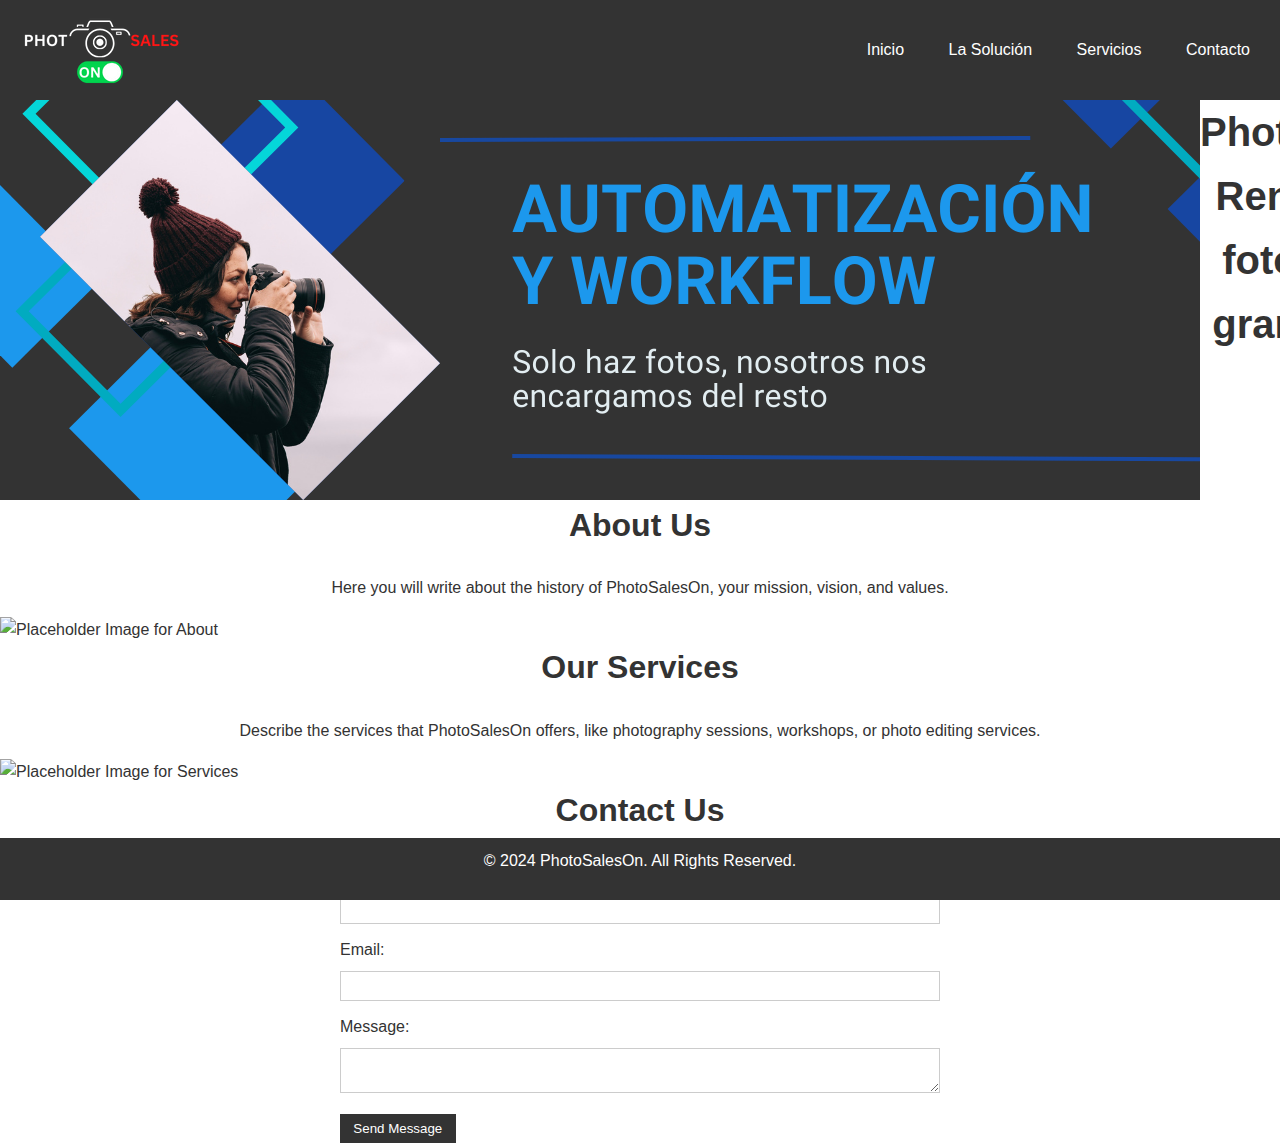
==== index.html @ 10925306 "Add files via upload" ====
<!DOCTYPE html>
<html lang="en">
<head>
    <meta charset="UTF-8">
    <meta name="viewport" content="width=device-width, initial-scale=1.0">
    <title>PhotoSalesOn - Capture the Moment, Increase Your Revenue</title>
    <link rel="stylesheet" href="style.css">
    <link rel="icon" type="image/png" sizes="32x32" href="favicon.png">
    <script src="script.js" defer></script>
</head>
<body>

<!-- Navbar -->
<nav class="navbar">
    <div class="brand-title">
        <img src="logo.png" alt="PhotoSalesOn Logo" height="80">
    </div>
    <div class="navbar-links">
        <ul>
            <li><a href="#home">Inicio</a></li>
            <li><a href="#about">La Solución</a></li>
            <li><a href="#services">Servicios</a></li>
            <li><a href="#contact">Contacto</a></li>
        </ul>
    </div>
    <div class="toggle-button" onclick="toggleMenu()">
        <span class="bar"></span>
        <span class="bar"></span>
        <span class="bar"></span>
    </div>
</nav>

    
    <!-- Home Section -->
    <section id="home">
        <img src="banner.png" alt="Automatización y Workflow" class="banner-image">
        <h1>PhotoSalesOn: Rentabiliza la fotografía de gran volumen</h1>
        <h2>Sistema de ventas online para archivos e impresiones</h2>
        
        <!-- Add more content for Home as needed -->
    </section>
    
    <!-- About Section -->
    <section id="about">
        <h2>About Us</h2>
        <p>Here you will write about the history of PhotoSalesOn, your mission, vision, and values.</p>
        <img src="placeholder-image-about.jpg" alt="Placeholder Image for About" style="width:100%;height:auto;">
        <!-- Add more content for About as needed -->
    </section>
    
    <!-- Services Section -->
    <section id="services">
        <h2>Our Services</h2>
        <p>Describe the services that PhotoSalesOn offers, like photography sessions, workshops, or photo editing services.</p>
        <img src="placeholder-image
    -services.jpg" alt="Placeholder Image for Services" style="width:100%;height:auto;">
    <!-- Add more content for Services as needed -->
    
    </section>
    <!-- Contact Section -->
    <section id="contact">
        <h2>Contact Us</h2>
        <form action="YOUR_FORM_ENDPOINT" method="POST">
            <label for="name">Name:</label>
            <input type="text" id="name" name="name" required>
            <label for="email">Email:</label>
            <input type="email" id="email" name="email" required>
        
            <label for="message">Message:</label>
            <textarea id="message" name="message" required></textarea>
        
            <button type="submit">Send Message</button>
        </form>
    </section>
    <!-- Footer -->
    <footer>
        <p>© 2024 PhotoSalesOn. All Rights Reserved.</p>
    </footer>
    </body>
    </html>
---- style.css ----
/* Reset and base styles */
* {
    box-sizing: border-box;
    margin: 0;
    padding: 0;
}

body {
    font-family: 'Arial', sans-serif;
    line-height: 1.6;
    color: #333;
    padding: 0;
    margin: 0;
}

/* Main content styles */
main {
    padding: 20px;
}

/* Navbar styles */
.navbar {
    background-color: #333;
    color: white;
    display: flex;
    align-items: center;
    justify-content: space-between;
    padding: 10px;
    position: relative; /* Added to support absolute positioning of the toggle button */
}

.brand-title {
    font-size: 1.5em;
}

.navbar-links ul {
    list-style: none;
}

.navbar-links li {
    display: inline;
    padding: 0 20px;
}

.navbar-links a {
    text-decoration: none;
    color: white;
    transition: color 0.3s ease;
}

.navbar-links a:hover {
    color: #0088a9;
}

/*H1 and H2 styles */
h1 {
font-size: 2.5em; 
margin-bottom: 0.5em;
text-align: center;
}

h2 {
    font-size: 2em; /* 32px if the base font size is 16px */
    margin-bottom: 0.75em;
    text-align: center;
 }
    
    /* Text content styles */
p {
    font-size: 1em; 
    margin-bottom: 1em; 
    text-align: center;
}
    
    /* Image styles */
img {
    max-width: 100%;
    height: auto; 
    margin-bottom: 1em; 
    display: block; /* Images are inline by default, so set them to block to enable margin auto */
    margin: 0 auto; /* This will center the image in the container */
    /* other styles */
}

#home {
    padding-top: 0; /* Remove padding at the top of the home section if needed */
    display: flex;
}

.banner-image {
    display: block;
    max-width: 1200px; /* Set maximum width for the image */
    max-height: 400px; /* Keep the original height to prevent pixelation */
    height: auto; /* Maintain aspect ratio */
    margin: 0 auto; /* Center the banner */
    background-color: #333; 
}

    
    /* Contact form styles */
form {
    max-width: 600px; 
    margin: 2em auto;
    display: block; /* Ensure the form is a block-level element */
    margin: 0 auto; /* Center the form in the container */
    /* other styles */
}
    
form label {
    display: block; /* Make labels block-level for easy styling */
    margin-bottom: 0.5em;
}
    
form input[type="text"],
form input[type="email"],
form textarea {
    width: 100%; 
    padding: 0.5em;
    margin-bottom: 1em; 
    border: 1px solid #ccc;
}
    
form button {
    padding: 0.5em 1em;
    background-color: #333;
    color: white;
    border: none;
    cursor: pointer;
}
    
form button:hover {
    background-color: #555; /* Slightly darker on hover */
}

/* Hamburger button styles */
.toggle-button {
    display: none; /* Hidden by default */
    cursor: pointer;
    position: absolute;
    top: 10px;
    right: 10px;
    z-index: 1000; /* Ensures it is on top of other elements */
}

.toggle-button .bar {
    display: block; /* Ensures bars are shown */
    height: 2px;
    width: 25px;
    background-color: white;
    margin: 5px 0; /* Adjust spacing between bars if needed */
}

/* Responsive styles */
@media (max-width: 600px) {

    .banner-image {
        width: 100%; /* Full width of the container */
        max-height: none; /* Allow the height to scale down */
        
    }

    .navbar {
        position: relative; /* Ensure navbar is positioned to contain absolute children */
        padding: 10px; /* Less padding on small screens */
    }

    .navbar-links {
        position: absolute;
        top: 80px; /* Adjust based on your navbar height */
        left: 0;
        right: 0;
        display: none;
        flex-direction: column;
        align-items: center;
        background-color: #333; /* Same as navbar for consistency */
        transition: all 0.3s ease; /* Smooth transition for the dropdown */
        width: 100%; /* Full width */
        z-index: 999; /* Ensure it stacks on top of other content */
    }

    .navbar-links ul {
        width: 100%;
        padding: 0;
    }

    .navbar-links li {
        display: block;
        text-align: center;
        width: 100%;
        padding: 15px 0; /* More padding for tap targets */
    }

    .toggle-button {
        display: block;
    }

    .navbar-links.active {
        display: flex;
    }
    h1 {
        font-size: 2em;
    }
    h2 {
        font-size: 1.5em;
    }
    /* Adjust form input and button sizes for easier interaction on touch devices */
    form input[type="text"],
    form input[type="email"],
    form textarea,
    form button {
    padding: 1em; /* Increase padding to create larger tap targets */
}

}


/* Content styles */
.content {
    padding: 16px;
}

/* Footer styles */
footer {
    background-color: #333;
    color: white;
    text-align: center;
    padding: 10px;
    position: fixed;
    bottom: 0;
    width: 100%;
}

footer a {
    color: white;
    text-decoration: none;
    padding: 0 10px;
}

footer a:hover {
    text-decoration: underline;
}
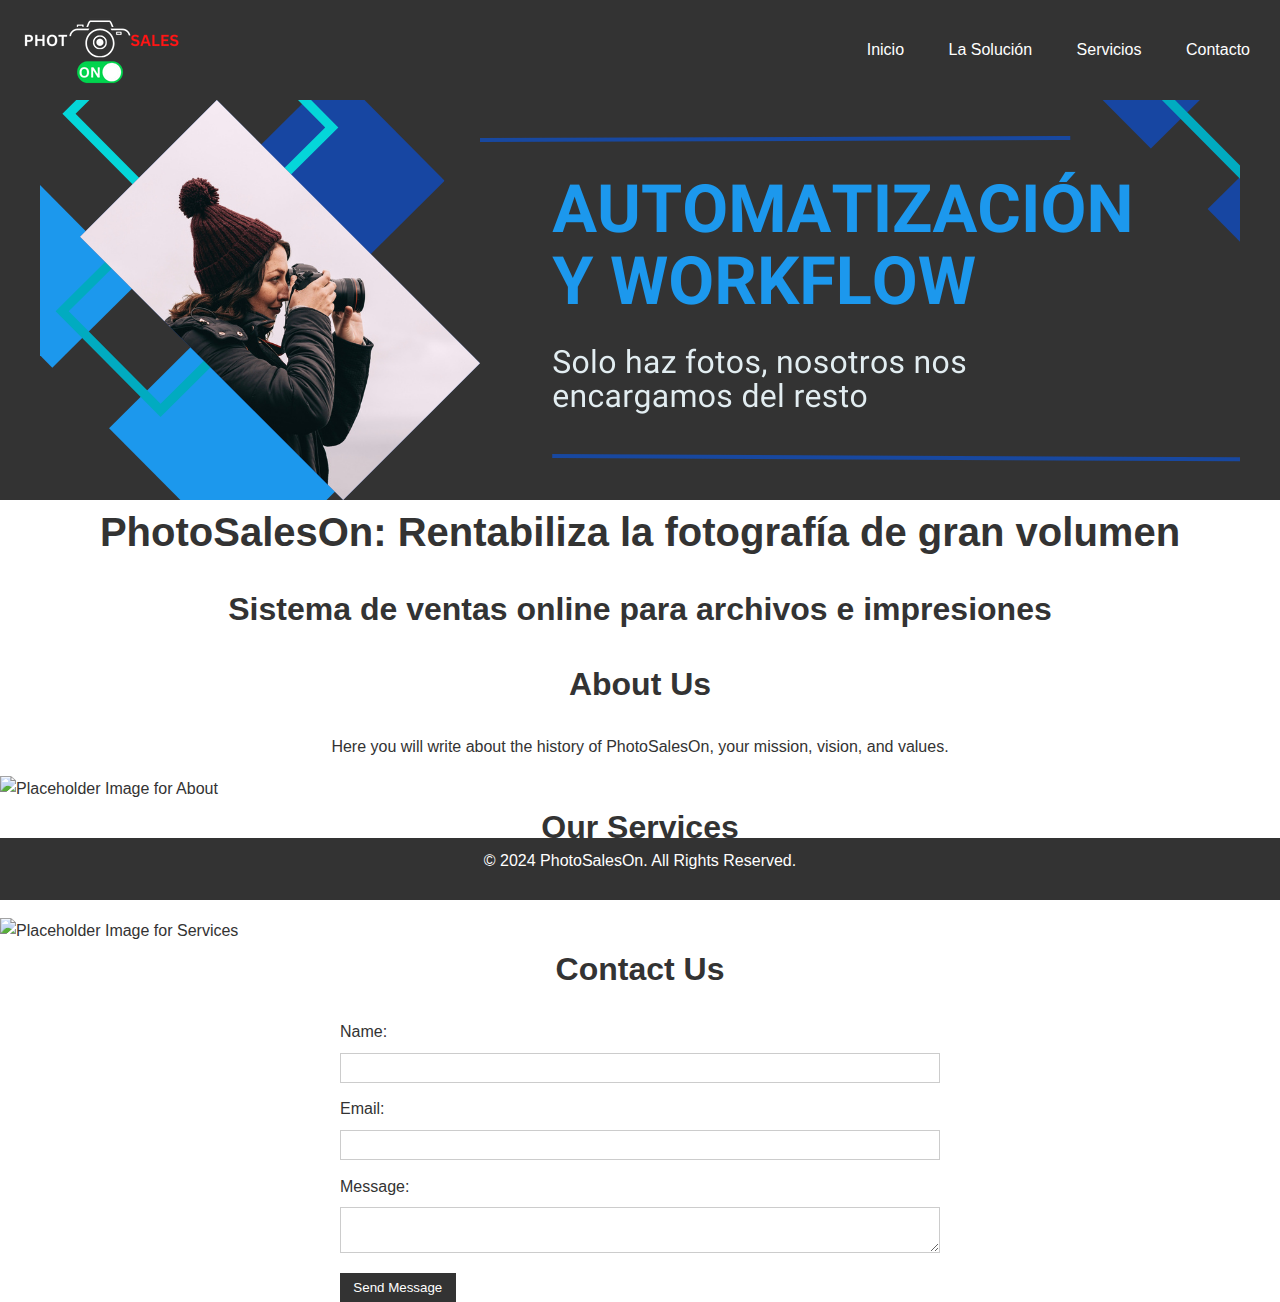
==== commit 0ef895d7: "Add files via upload" ====
--- a/index.html
+++ b/index.html
@@ -32,8 +32,12 @@
 
     
     <!-- Home Section -->
+
+    <section id="banner-section">
+        <img src="banner.png" alt="Automatización y Workflow" class="banner-image">
+    </section>
     <section id="home">
-        <img src="banner.png" alt="Automatización y Workflow" class="banner-image">
+       
         <h1>PhotoSalesOn: Rentabiliza la fotografía de gran volumen</h1>
         <h2>Sistema de ventas online para archivos e impresiones</h2>
         
--- a/style.css
+++ b/style.css
@@ -84,7 +84,11 @@
 
 #home {
     padding-top: 0; /* Remove padding at the top of the home section if needed */
-    display: flex;
+    display: block;
+    width: 100%;
+}
+#banner-section {
+    background-color: #333; 
 }
 
 .banner-image {
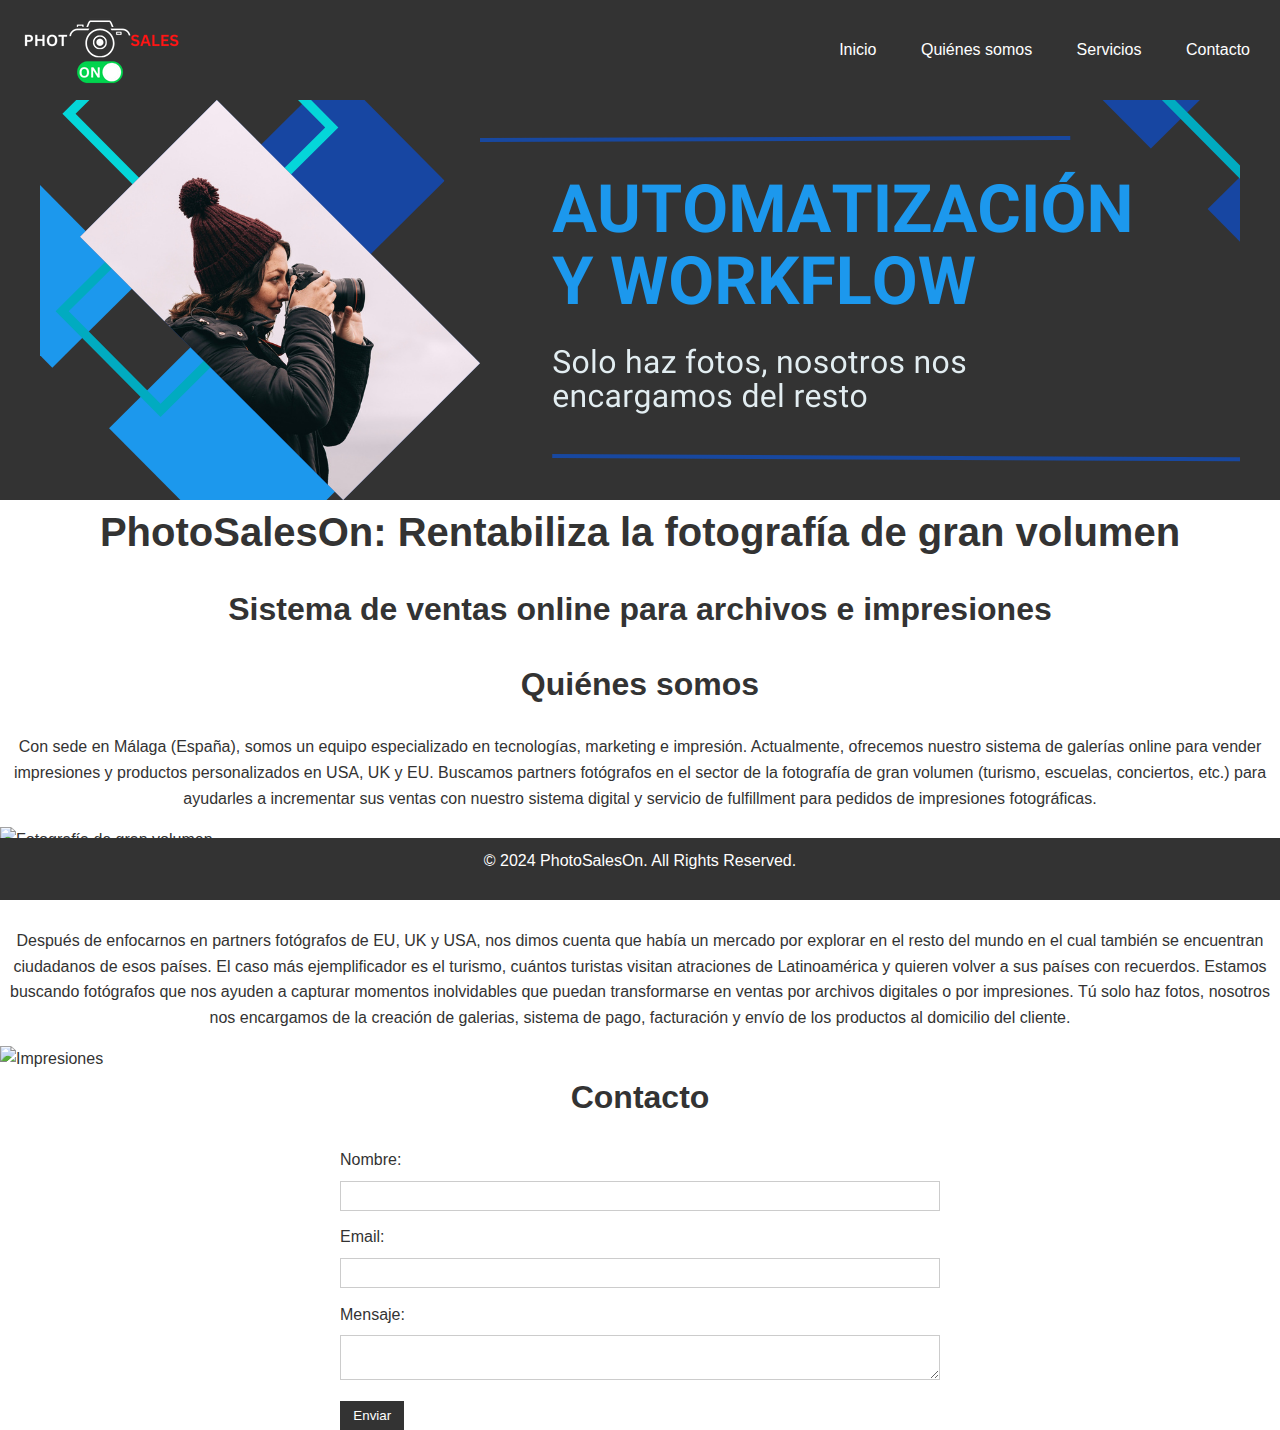
==== commit 78e94a56: "Add files via upload" ====
--- a/index.html
+++ b/index.html
@@ -18,7 +18,7 @@
     <div class="navbar-links">
         <ul>
             <li><a href="#home">Inicio</a></li>
-            <li><a href="#about">La Solución</a></li>
+            <li><a href="#about">Quiénes somos</a></li>
             <li><a href="#services">Servicios</a></li>
             <li><a href="#contact">Contacto</a></li>
         </ul>
@@ -46,34 +46,33 @@
     
     <!-- About Section -->
     <section id="about">
-        <h2>About Us</h2>
-        <p>Here you will write about the history of PhotoSalesOn, your mission, vision, and values.</p>
-        <img src="placeholder-image-about.jpg" alt="Placeholder Image for About" style="width:100%;height:auto;">
+        <h2>Quiénes somos</h2>
+        <p>Con sede en Málaga (España), somos un equipo especializado en tecnologías, marketing e impresión. Actualmente, ofrecemos nuestro sistema de galerías online para vender impresiones y productos personalizados en USA, UK y EU. Buscamos partners fotógrafos en el sector de la fotografía de gran volumen (turismo, escuelas, conciertos, etc.) para ayudarles a incrementar sus ventas con nuestro sistema digital y servicio de fulfillment para pedidos de impresiones fotográficas.</p>
+        <img src="fotografia-gran-volumen.jpg" alt="Fotografía de gran volumen" style="width:100%;height:auto;">
         <!-- Add more content for About as needed -->
     </section>
     
     <!-- Services Section -->
     <section id="services">
-        <h2>Our Services</h2>
-        <p>Describe the services that PhotoSalesOn offers, like photography sessions, workshops, or photo editing services.</p>
-        <img src="placeholder-image
-    -services.jpg" alt="Placeholder Image for Services" style="width:100%;height:auto;">
+        <h2>Nuestros servicios</h2>
+        <p>Después de enfocarnos en partners fotógrafos de EU, UK y USA, nos dimos cuenta que había un mercado por explorar en el resto del mundo en el cual también se encuentran ciudadanos de esos países. El caso más ejemplificador es el turismo, cuántos turistas visitan atraciones de Latinoamérica y quieren volver a sus países con recuerdos. Estamos buscando fotógrafos que nos ayuden a capturar momentos inolvidables que puedan transformarse en ventas por archivos digitales o por impresiones. Tú solo haz fotos, nosotros nos encargamos de la creación de galerias, sistema de pago, facturación y envío de los productos al domicilio del cliente.</p>
+        <img src="impresiones.jpg" alt="Impresiones" style="width:100%;height:auto;">
     <!-- Add more content for Services as needed -->
     
     </section>
     <!-- Contact Section -->
     <section id="contact">
-        <h2>Contact Us</h2>
+        <h2>Contacto</h2>
         <form action="YOUR_FORM_ENDPOINT" method="POST">
-            <label for="name">Name:</label>
+            <label for="name">Nombre:</label>
             <input type="text" id="name" name="name" required>
             <label for="email">Email:</label>
             <input type="email" id="email" name="email" required>
         
-            <label for="message">Message:</label>
+            <label for="message">Mensaje:</label>
             <textarea id="message" name="message" required></textarea>
         
-            <button type="submit">Send Message</button>
+            <button type="submit">Enviar</button>
         </form>
     </section>
     <!-- Footer -->
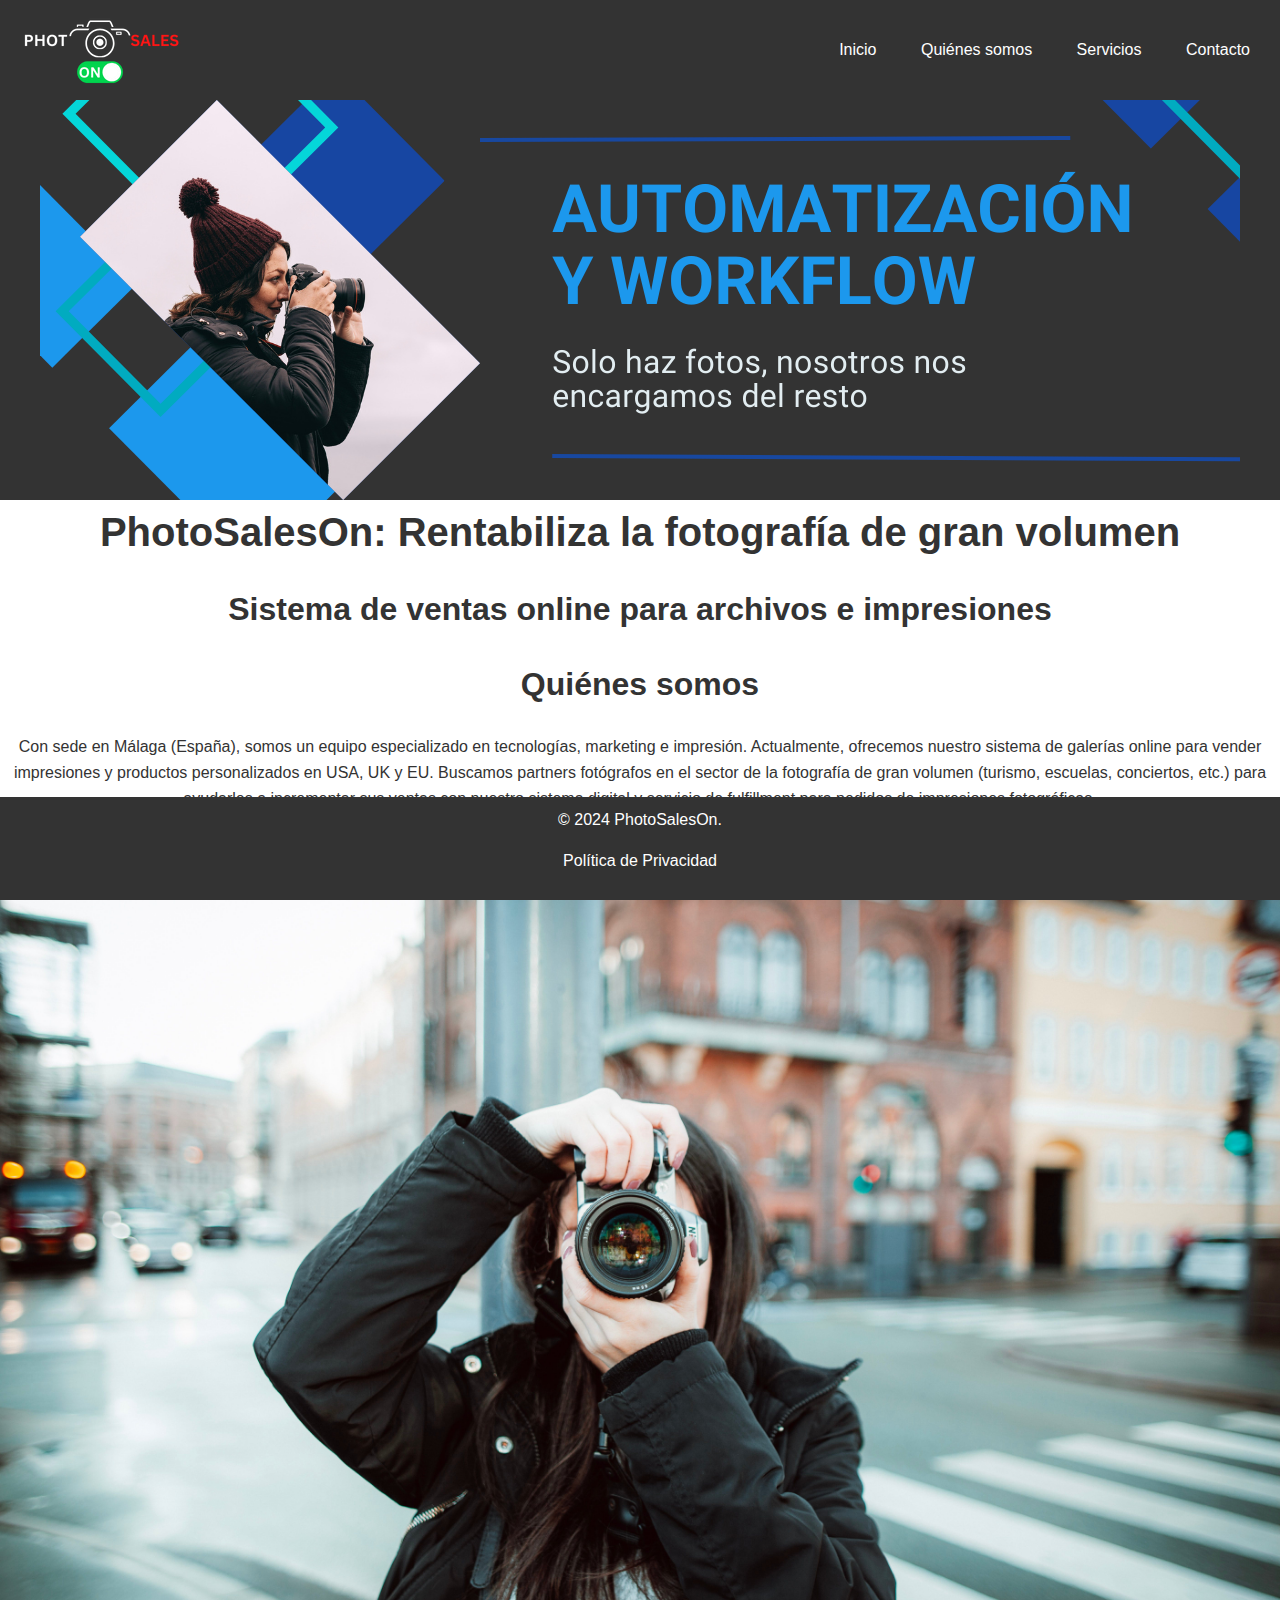
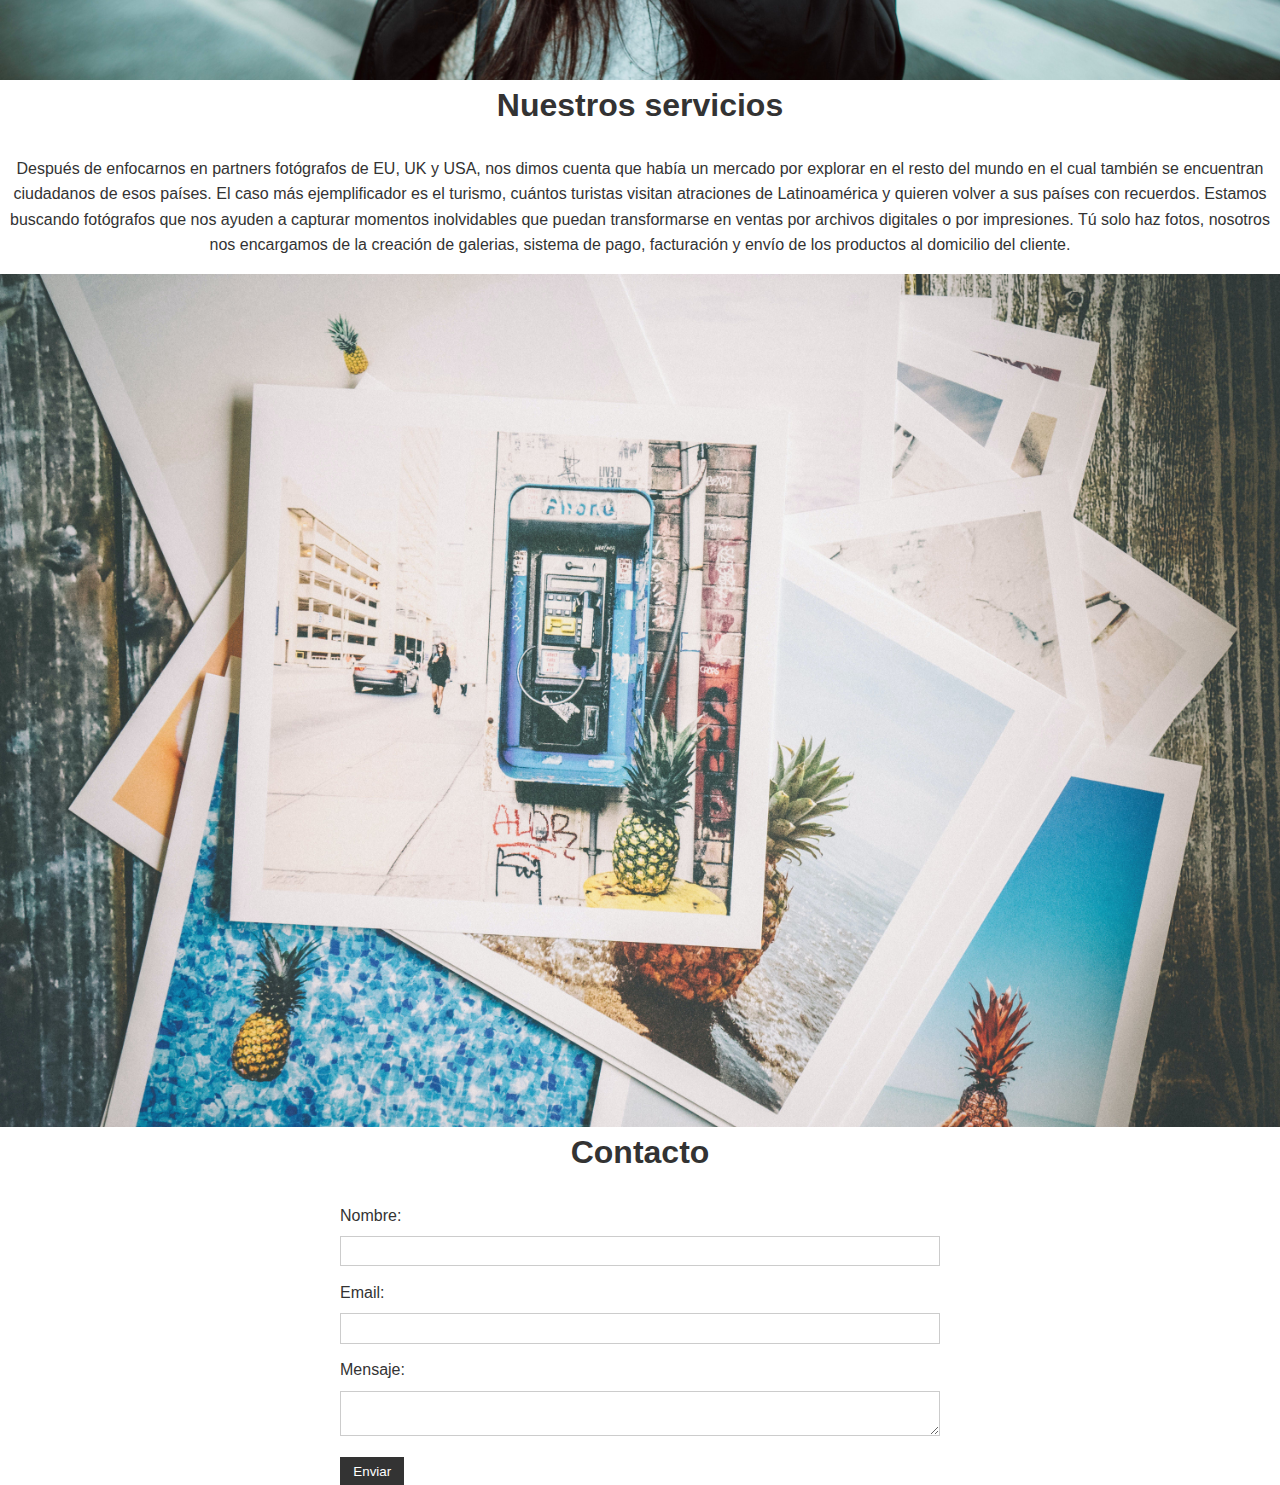
==== commit c7219865: "Add files via upload" ====
--- a/index.html
+++ b/index.html
@@ -77,7 +77,7 @@
     </section>
     <!-- Footer -->
     <footer>
-        <p>© 2024 PhotoSalesOn. All Rights Reserved.</p>
+        <p>© 2024 PhotoSalesOn.  <p><a href="privacy-policy.html">Política de Privacidad</a></p></p>
     </footer>
     </body>
     </html>--- a/style.css
+++ b/style.css
@@ -80,6 +80,13 @@
     display: block; /* Images are inline by default, so set them to block to enable margin auto */
     margin: 0 auto; /* This will center the image in the container */
     /* other styles */
+}
+
+.legal-text {
+    margin: 20px 0; /* Add some vertical spacing around the legal text */
+    padding: 10px; /* Add some padding inside the legal text sections */
+    background-color: #f7f7f7; /* A light background color for contrast (optional) */
+    border-left: 4px solid #333; /* A left border for styling (optional) */
 }
 
 #home {
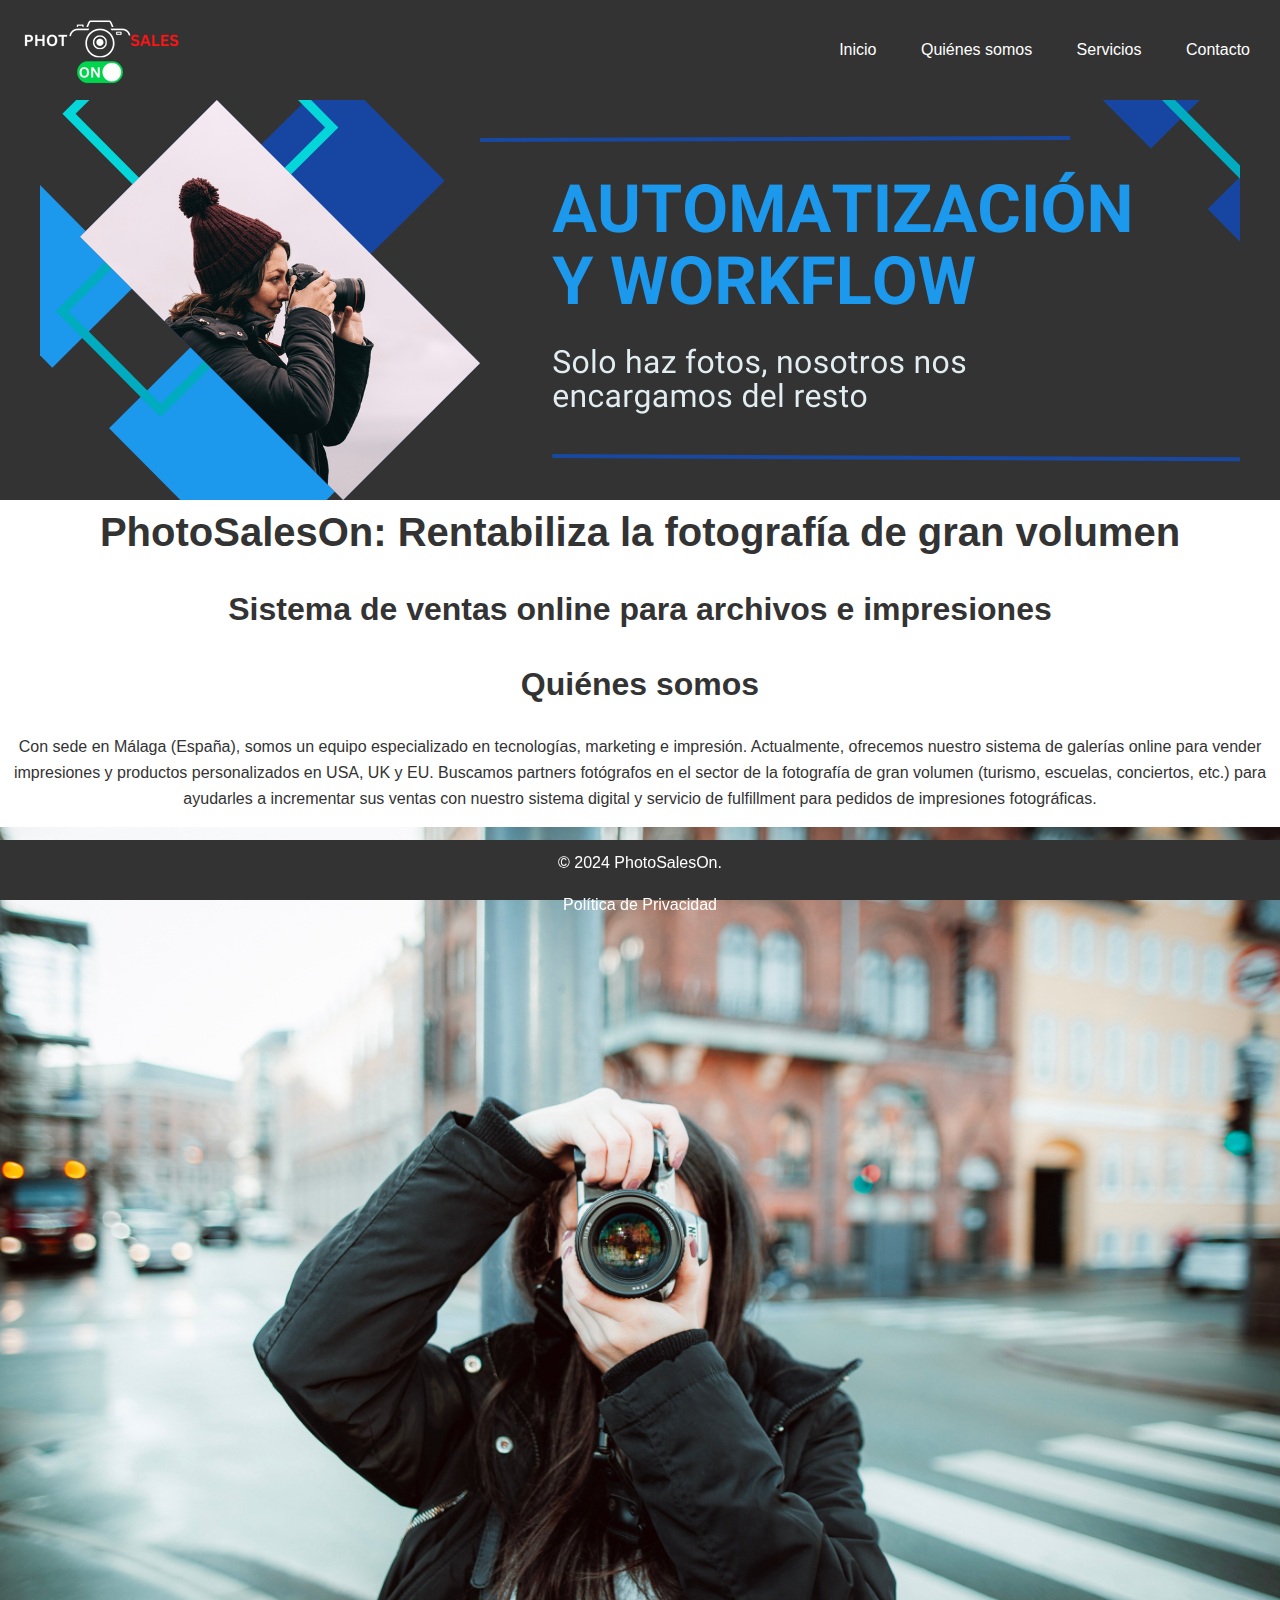
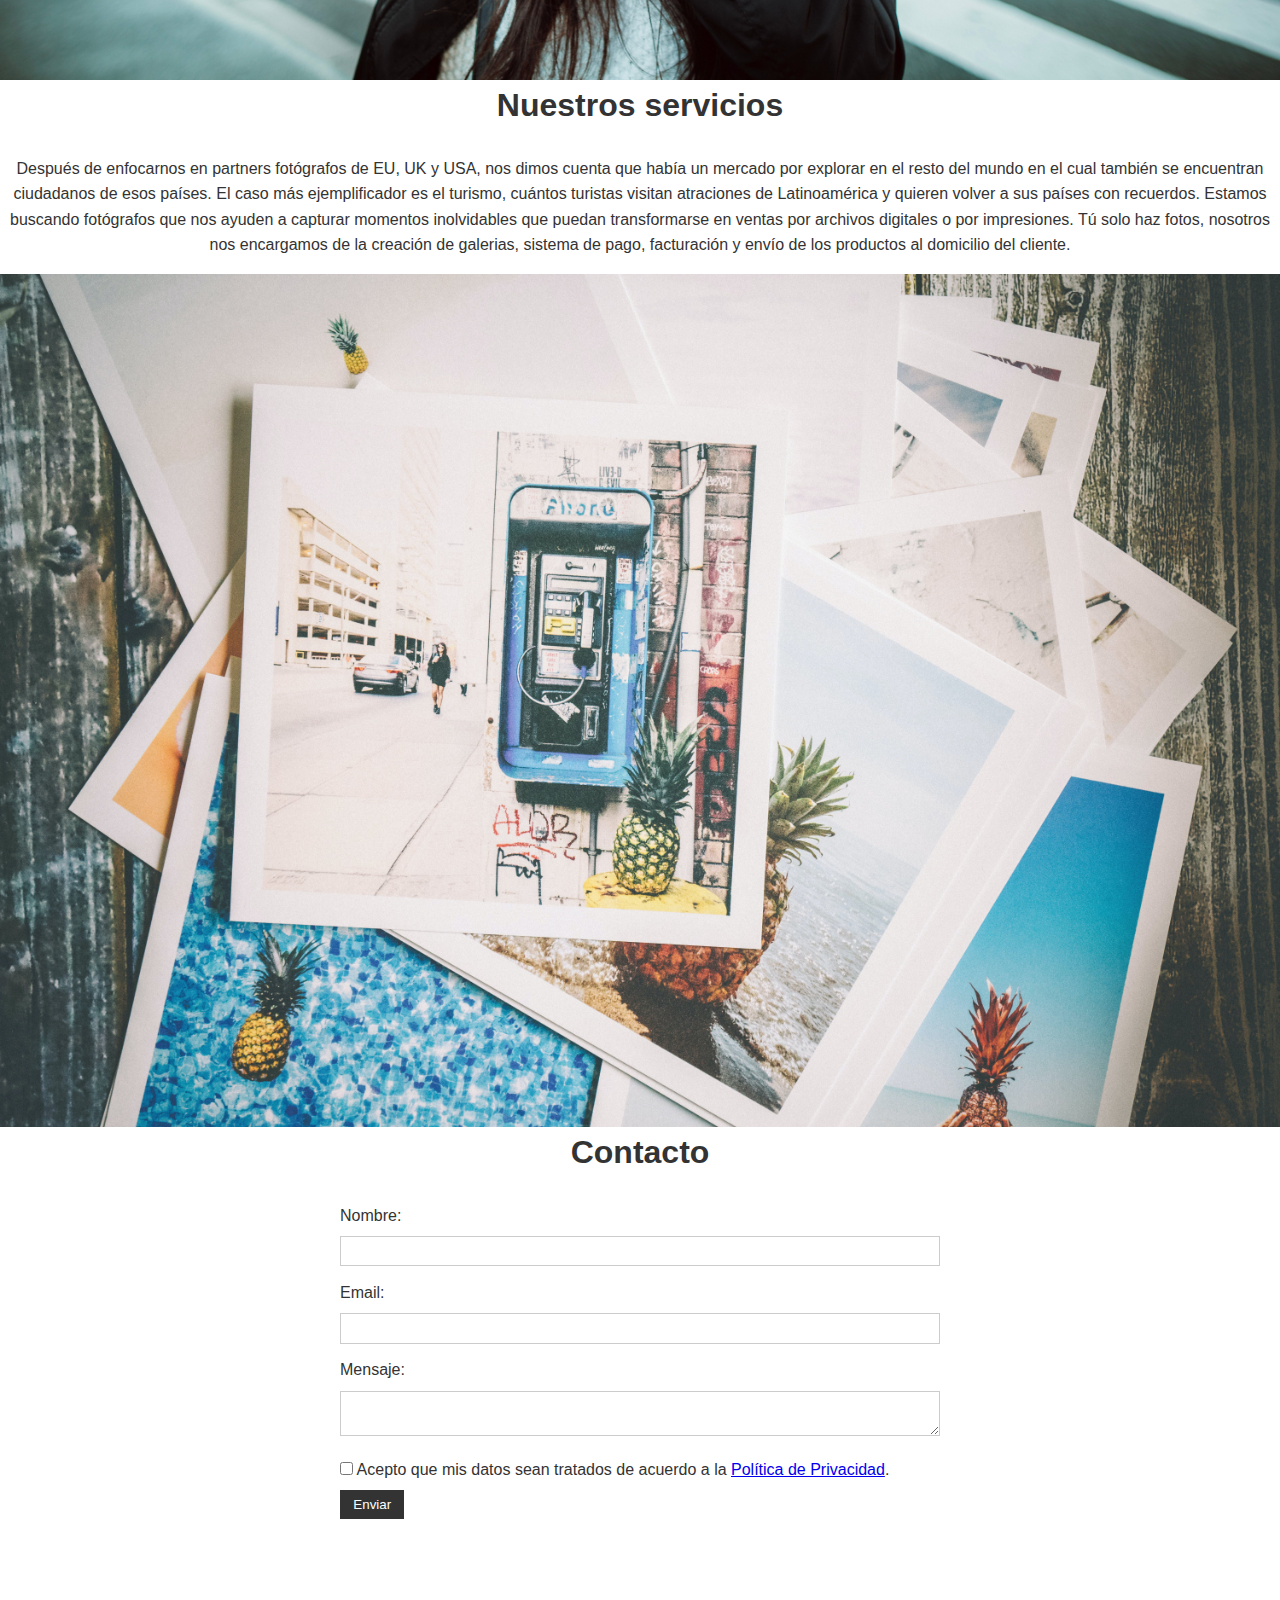
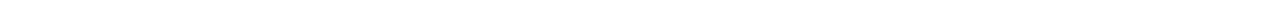
==== commit f615974c: "Add files via upload" ====
--- a/index.html
+++ b/index.html
@@ -63,7 +63,10 @@
     <!-- Contact Section -->
     <section id="contact">
         <h2>Contacto</h2>
-        <form action="YOUR_FORM_ENDPOINT" method="POST">
+        <form
+        action="https://formspree.io/f/xkndgpwz"
+        method="POST"
+      >
             <label for="name">Nombre:</label>
             <input type="text" id="name" name="name" required>
             <label for="email">Email:</label>
@@ -71,6 +74,11 @@
         
             <label for="message">Mensaje:</label>
             <textarea id="message" name="message" required></textarea>
+
+            <label for="consent">
+                <input type="checkbox" id="consent" name="consent" required>
+                Acepto que mis datos sean tratados de acuerdo a la <a href="privacy-policy.html" target="_blank">Política de Privacidad</a>.
+              </label>
         
             <button type="submit">Enviar</button>
         </form>
--- a/style.css
+++ b/style.css
@@ -11,6 +11,7 @@
     color: #333;
     padding: 0;
     margin: 0;
+    padding-bottom: 100px; /* Adjust this value so it's equal to or greater than the height of your footer */
 }
 
 /* Main content styles */
@@ -87,6 +88,18 @@
     padding: 10px; /* Add some padding inside the legal text sections */
     background-color: #f7f7f7; /* A light background color for contrast (optional) */
     border-left: 4px solid #333; /* A left border for styling (optional) */
+}
+
+.legal-text ul {
+    list-style-position: outside; /* Position the bullet outside the padding area */
+    padding-left: 20px; /* Adjust this value as needed for your design */
+    list-style-type: none;
+}
+
+.legal-text li {
+    margin-bottom: 10px; /* Adds some space between list items */
+    text-indent: -20px; /* Adjusts text alignment if needed */
+    line-height: 1.6; /* Adjusts the line height for better readability */
 }
 
 #home {
@@ -239,6 +252,7 @@
     position: fixed;
     bottom: 0;
     width: 100%;
+    height: 60px;
 }
 
 footer a {
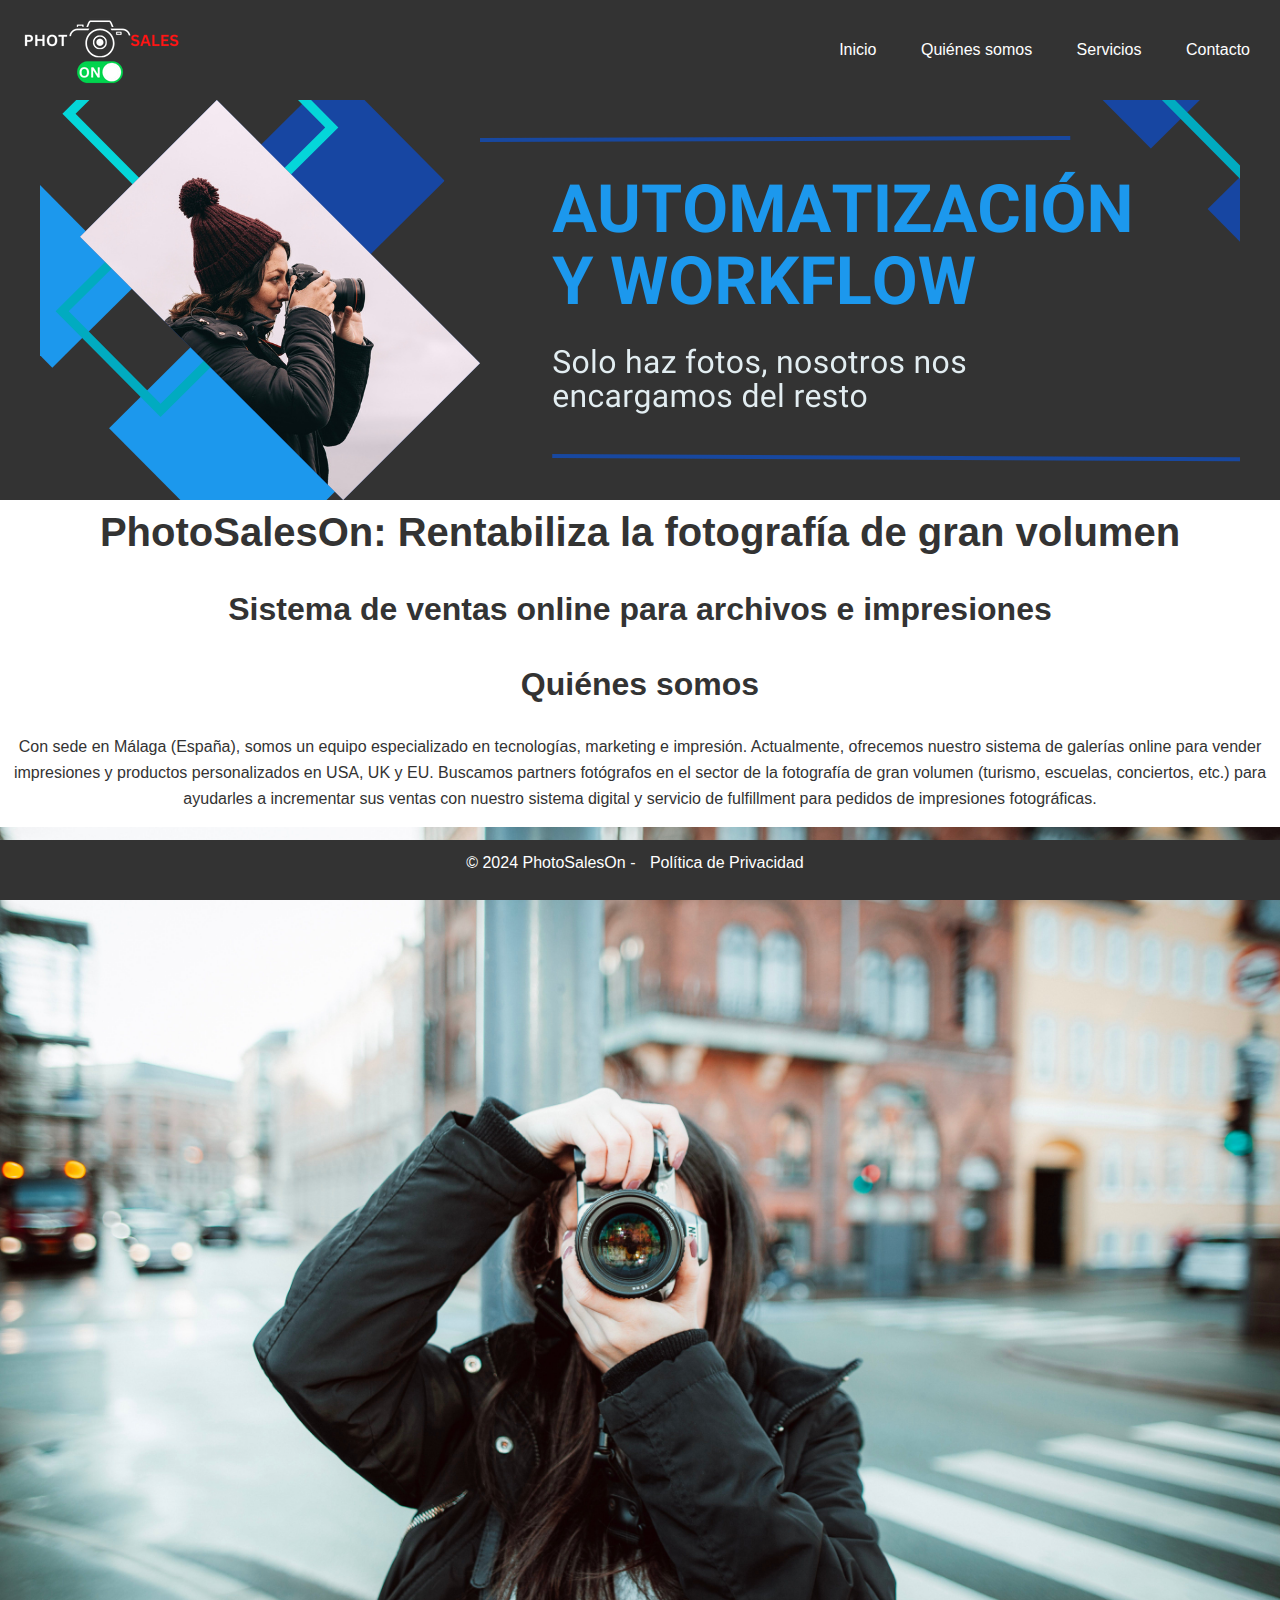
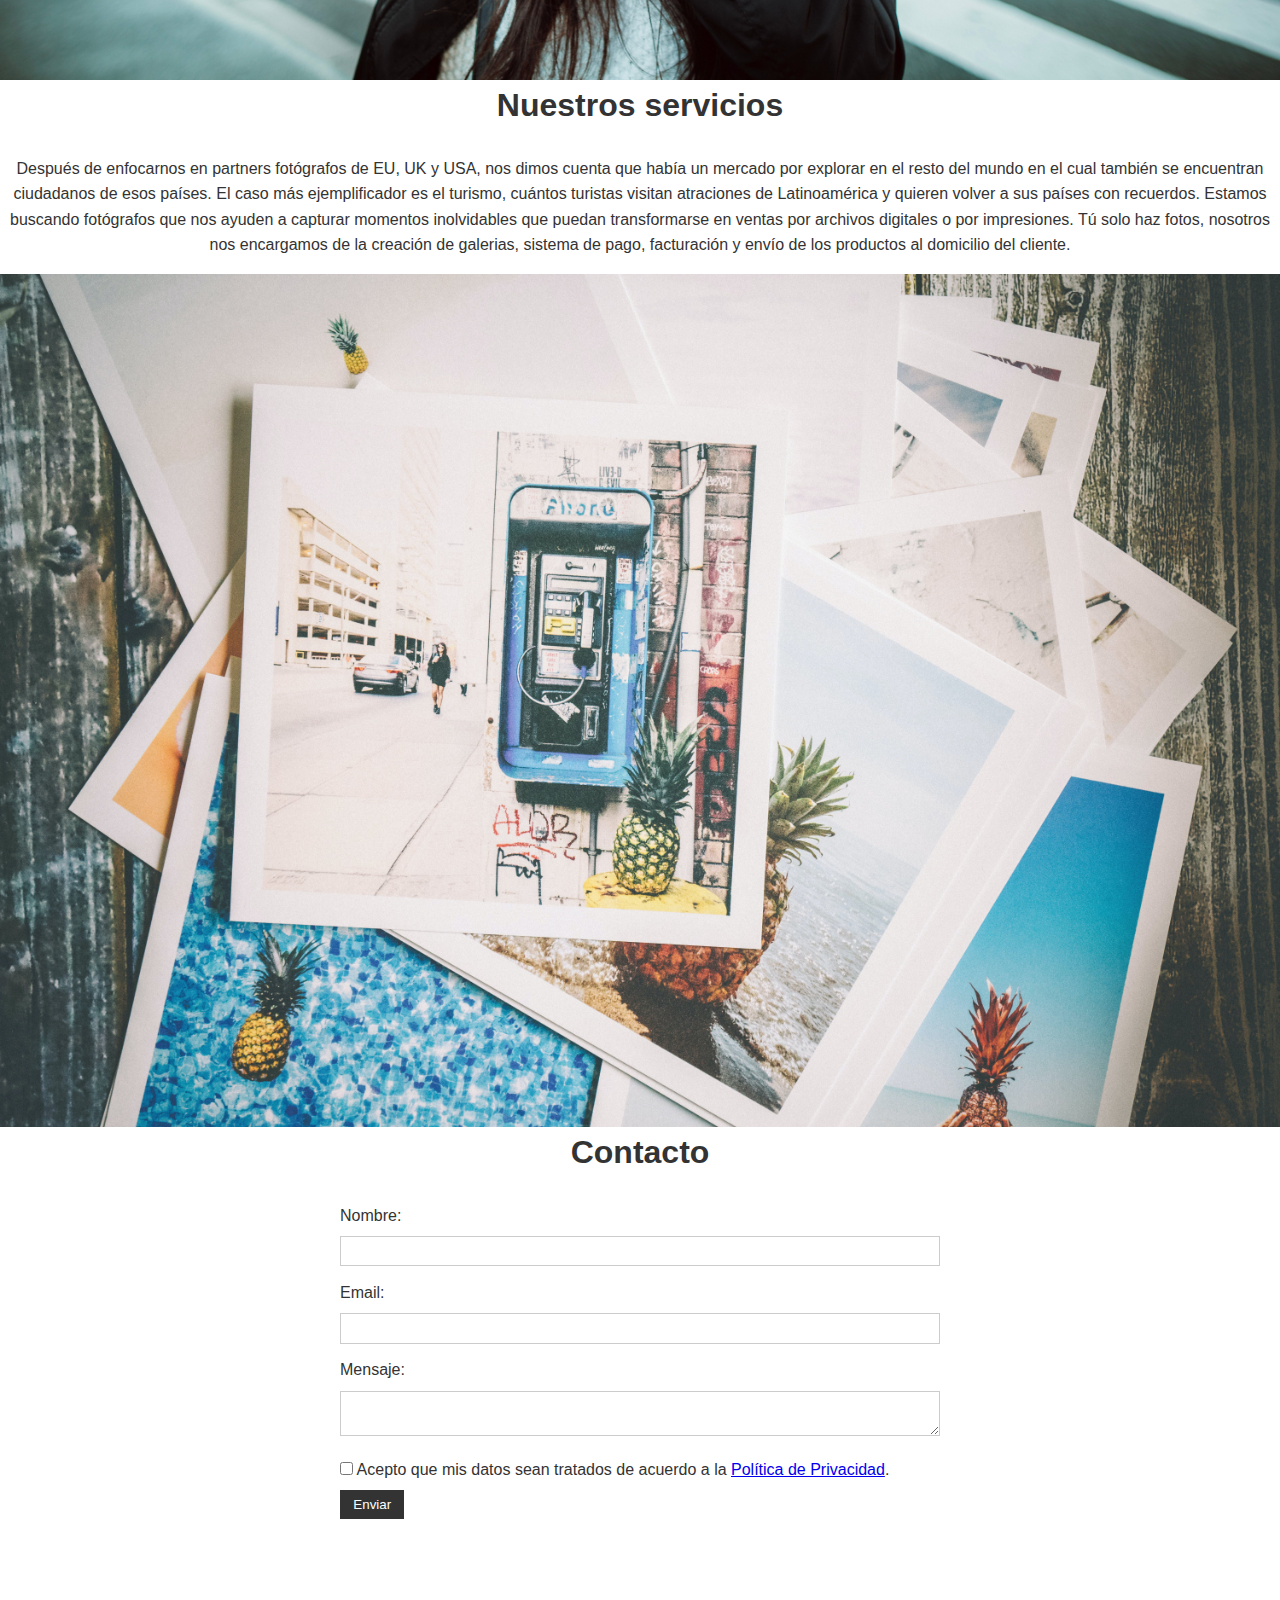
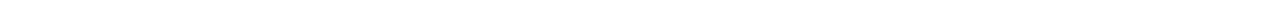
==== commit 5eae2f35: "Add files via upload" ====
--- a/index.html
+++ b/index.html
@@ -85,7 +85,7 @@
     </section>
     <!-- Footer -->
     <footer>
-        <p>© 2024 PhotoSalesOn.  <p><a href="privacy-policy.html">Política de Privacidad</a></p></p>
+        <p>© 2024 PhotoSalesOn - <a href="privacy-policy.html">Política de Privacidad</a></p>
     </footer>
     </body>
     </html>